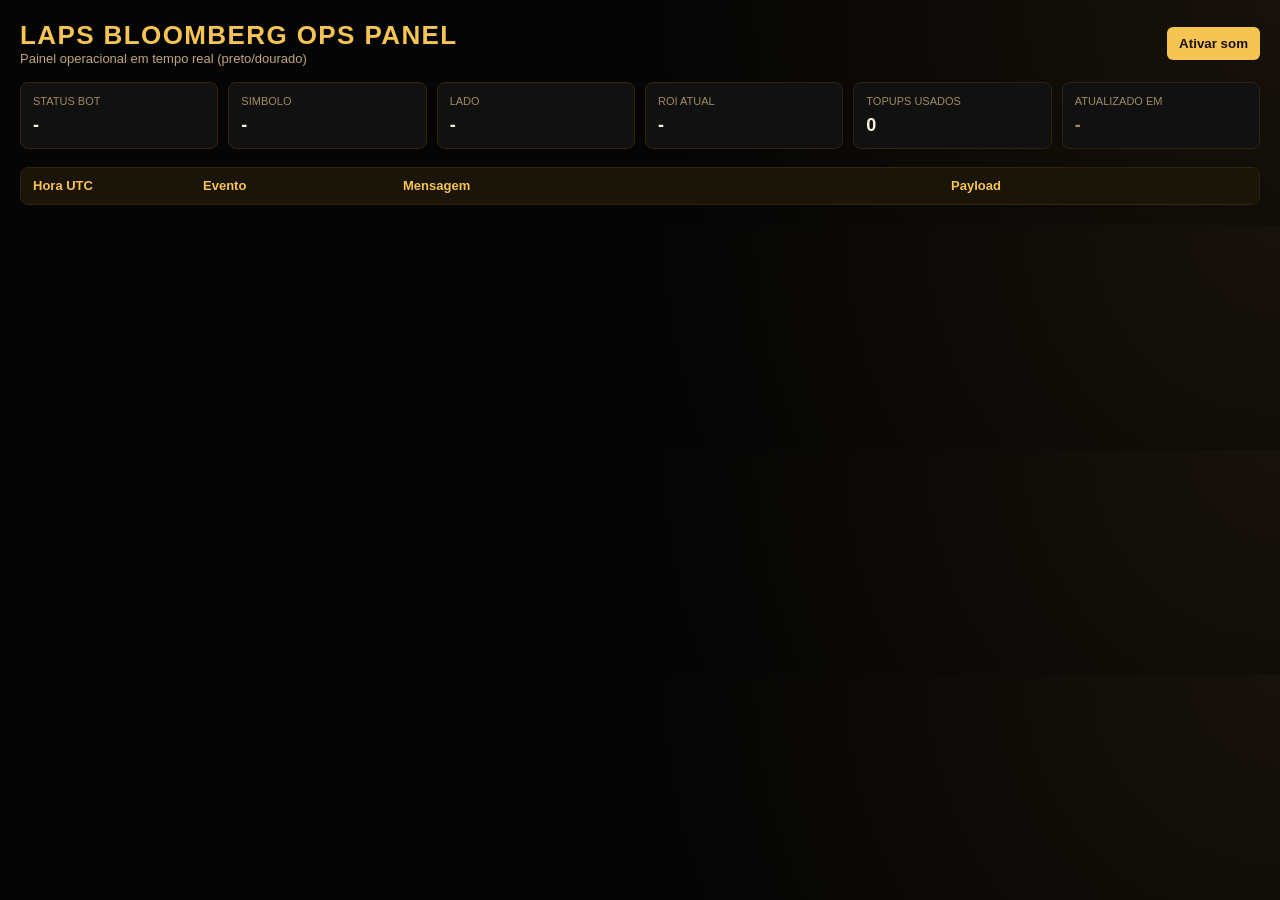
==== src/laps_panel/static/index.html @ b21f9f65 "feat: add bloomberg-style web panel with live bot telemetry Co-authored-by: trader1505 <trader1505@u" ====
<!doctype html>
<html lang="pt-BR">
  <head>
    <meta charset="utf-8" />
    <meta name="viewport" content="width=device-width, initial-scale=1" />
    <title>LAPS Bloomberg Panel</title>
    <style>
      :root {
        --bg: #050505;
        --bg-soft: #111111;
        --gold: #f5c453;
        --gold-soft: #8a6a21;
        --text: #f6f0dd;
        --danger: #ff5f5f;
        --ok: #5cff96;
        --warn: #ffd86f;
      }
      * {
        box-sizing: border-box;
      }
      body {
        margin: 0;
        background: radial-gradient(circle at top right, #17120a 0%, var(--bg) 48%);
        color: var(--text);
        font-family: Arial, Helvetica, sans-serif;
      }
      .layout {
        max-width: 1400px;
        margin: 0 auto;
        padding: 20px;
      }
      .header {
        display: flex;
        justify-content: space-between;
        align-items: center;
        margin-bottom: 16px;
      }
      .title {
        font-size: 26px;
        letter-spacing: 1.4px;
        color: var(--gold);
        font-weight: 700;
      }
      .subtitle {
        color: #bfa67b;
        font-size: 13px;
      }
      .btn {
        background: var(--gold);
        color: #171104;
        border: none;
        border-radius: 6px;
        padding: 9px 12px;
        font-weight: 700;
        cursor: pointer;
      }
      .grid {
        display: grid;
        grid-template-columns: repeat(6, minmax(0, 1fr));
        gap: 10px;
        margin-bottom: 18px;
      }
      .card {
        background: var(--bg-soft);
        border: 1px solid #31240f;
        border-radius: 8px;
        padding: 12px;
      }
      .card .label {
        color: #a08b60;
        font-size: 11px;
        text-transform: uppercase;
        margin-bottom: 8px;
      }
      .card .value {
        font-size: 18px;
        font-weight: 700;
      }
      .value.ok {
        color: var(--ok);
      }
      .value.warn {
        color: var(--warn);
      }
      .value.danger {
        color: var(--danger);
      }
      .feed {
        background: var(--bg-soft);
        border: 1px solid #31240f;
        border-radius: 8px;
        overflow: hidden;
      }
      table {
        width: 100%;
        border-collapse: collapse;
      }
      th,
      td {
        padding: 10px 12px;
        font-size: 13px;
        border-bottom: 1px solid #1f1608;
        text-align: left;
        vertical-align: top;
      }
      th {
        background: #1a1409;
        color: var(--gold);
      }
      tr.error td {
        color: #ffb3b3;
      }
      tr.warning td {
        color: #ffe7a5;
      }
      .chip {
        border-radius: 999px;
        padding: 2px 8px;
        border: 1px solid #5a4518;
        background: #2b210e;
        display: inline-block;
        white-space: nowrap;
      }
      .small {
        font-size: 12px;
        color: #a08b60;
      }
      @media (max-width: 980px) {
        .grid {
          grid-template-columns: repeat(2, minmax(0, 1fr));
        }
      }
    </style>
  </head>
  <body>
    <div class="layout">
      <div class="header">
        <div>
          <div class="title">LAPS BLOOMBERG OPS PANEL</div>
          <div class="subtitle">Painel operacional em tempo real (preto/dourado)</div>
        </div>
        <button id="soundBtn" class="btn">Ativar som</button>
      </div>

      <div class="grid">
        <div class="card">
          <div class="label">Status Bot</div>
          <div id="status" class="value">-</div>
        </div>
        <div class="card">
          <div class="label">Simbolo</div>
          <div id="symbol" class="value">-</div>
        </div>
        <div class="card">
          <div class="label">Lado</div>
          <div id="side" class="value">-</div>
        </div>
        <div class="card">
          <div class="label">ROI Atual</div>
          <div id="roi" class="value">-</div>
        </div>
        <div class="card">
          <div class="label">Topups usados</div>
          <div id="topups" class="value">0</div>
        </div>
        <div class="card">
          <div class="label">Atualizado em</div>
          <div id="updatedAt" class="value small">-</div>
        </div>
      </div>

      <div class="feed">
        <table>
          <thead>
            <tr>
              <th style="width: 170px">Hora UTC</th>
              <th style="width: 200px">Evento</th>
              <th>Mensagem</th>
              <th style="width: 320px">Payload</th>
            </tr>
          </thead>
          <tbody id="eventsBody"></tbody>
        </table>
      </div>
    </div>

    <script>
      const seen = new Set();
      let audioEnabled = false;
      let audioCtx = null;

      const soundBtn = document.getElementById("soundBtn");
      soundBtn.addEventListener("click", async () => {
        if (!audioCtx) {
          audioCtx = new (window.AudioContext || window.webkitAudioContext)();
        }
        if (audioCtx.state === "suspended") {
          await audioCtx.resume();
        }
        audioEnabled = true;
        soundBtn.textContent = "Som ativo";
      });

      function playTone(freq, start, duration, type = "sine", gain = 0.06) {
        if (!audioEnabled || !audioCtx) return;
        const osc = audioCtx.createOscillator();
        const amp = audioCtx.createGain();
        osc.type = type;
        osc.frequency.setValueAtTime(freq, start);
        amp.gain.setValueAtTime(0.0001, start);
        amp.gain.exponentialRampToValueAtTime(gain, start + 0.02);
        amp.gain.exponentialRampToValueAtTime(0.0001, start + duration);
        osc.connect(amp);
        amp.connect(audioCtx.destination);
        osc.start(start);
        osc.stop(start + duration + 0.02);
      }

      function playTpSound() {
        const t = audioCtx.currentTime + 0.02;
        playTone(660, t, 0.18, "triangle", 0.08);
        playTone(880, t + 0.12, 0.2, "triangle", 0.09);
        playTone(1046, t + 0.24, 0.24, "triangle", 0.1);
      }

      function playRecovered3xSound() {
        const t = audioCtx.currentTime + 0.02;
        playTone(330, t, 0.14, "sawtooth", 0.07);
        playTone(440, t + 0.1, 0.14, "sawtooth", 0.07);
        playTone(660, t + 0.2, 0.18, "sawtooth", 0.08);
        playTone(990, t + 0.3, 0.25, "sawtooth", 0.08);
      }

      function playCashSound() {
        const t = audioCtx.currentTime + 0.02;
        for (let i = 0; i < 7; i++) {
          const freq = 1400 + i * 170;
          playTone(freq, t + i * 0.03, 0.08, "square", 0.05);
        }
      }

      function maybePlayEventSound(type) {
        if (!audioEnabled || !audioCtx) return;
        if (type === "tp_hit") playTpSound();
        if (type === "reinforcement_recovered_close") playRecovered3xSound();
        if (type === "cash_rebalance") playCashSound();
      }

      function valueClassForRoi(roi) {
        if (roi >= 50) return "ok";
        if (roi >= 0) return "warn";
        return "danger";
      }

      function eventRowClass(severity) {
        if (severity === "error") return "error";
        if (severity === "warning") return "warning";
        return "";
      }

      function setText(id, value) {
        document.getElementById(id).textContent = value ?? "-";
      }

      function renderState(state) {
        setText("status", state.status || "-");
        setText("symbol", state.symbol || "-");
        setText("side", state.side || "-");
        const roiEl = document.getElementById("roi");
        const roi = Number(state.roi_pct || 0);
        roiEl.textContent = `${roi.toFixed(4)}%`;
        roiEl.className = `value ${valueClassForRoi(roi)}`;
        setText("topups", state.topups_used ?? 0);
        setText("updatedAt", state.updated_at || "-");
      }

      function renderEvents(events) {
        const tbody = document.getElementById("eventsBody");
        tbody.innerHTML = "";
        const ordered = [...events].reverse();
        for (const ev of ordered) {
          const tr = document.createElement("tr");
          tr.className = eventRowClass(ev.severity);
          const payload = ev.payload ? JSON.stringify(ev.payload) : "{}";
          tr.innerHTML = `
            <td>${ev.ts || "-"}</td>
            <td><span class="chip">${ev.type || "-"}</span></td>
            <td>${ev.message || "-"}</td>
            <td class="small">${payload}</td>
          `;
          tbody.appendChild(tr);
        }
      }

      async function refresh() {
        try {
          const [stateRes, eventsRes] = await Promise.all([
            fetch("/api/state"),
            fetch("/api/events?limit=250"),
          ]);
          const state = await stateRes.json();
          const eventsPayload = await eventsRes.json();
          const events = eventsPayload.events || [];
          renderState(state);
          renderEvents(events);

          for (const ev of events) {
            const key = `${ev.ts}|${ev.type}|${ev.message}`;
            if (!seen.has(key)) {
              seen.add(key);
              maybePlayEventSound(ev.type);
            }
          }
          if (seen.size > 4000) {
            const trimmed = Array.from(seen).slice(-2500);
            seen.clear();
            for (const key of trimmed) seen.add(key);
          }
        } catch (err) {
          console.error("Falha ao atualizar painel:", err);
        }
      }

      refresh();
      setInterval(refresh, 2000);
    </script>
  </body>
</html>
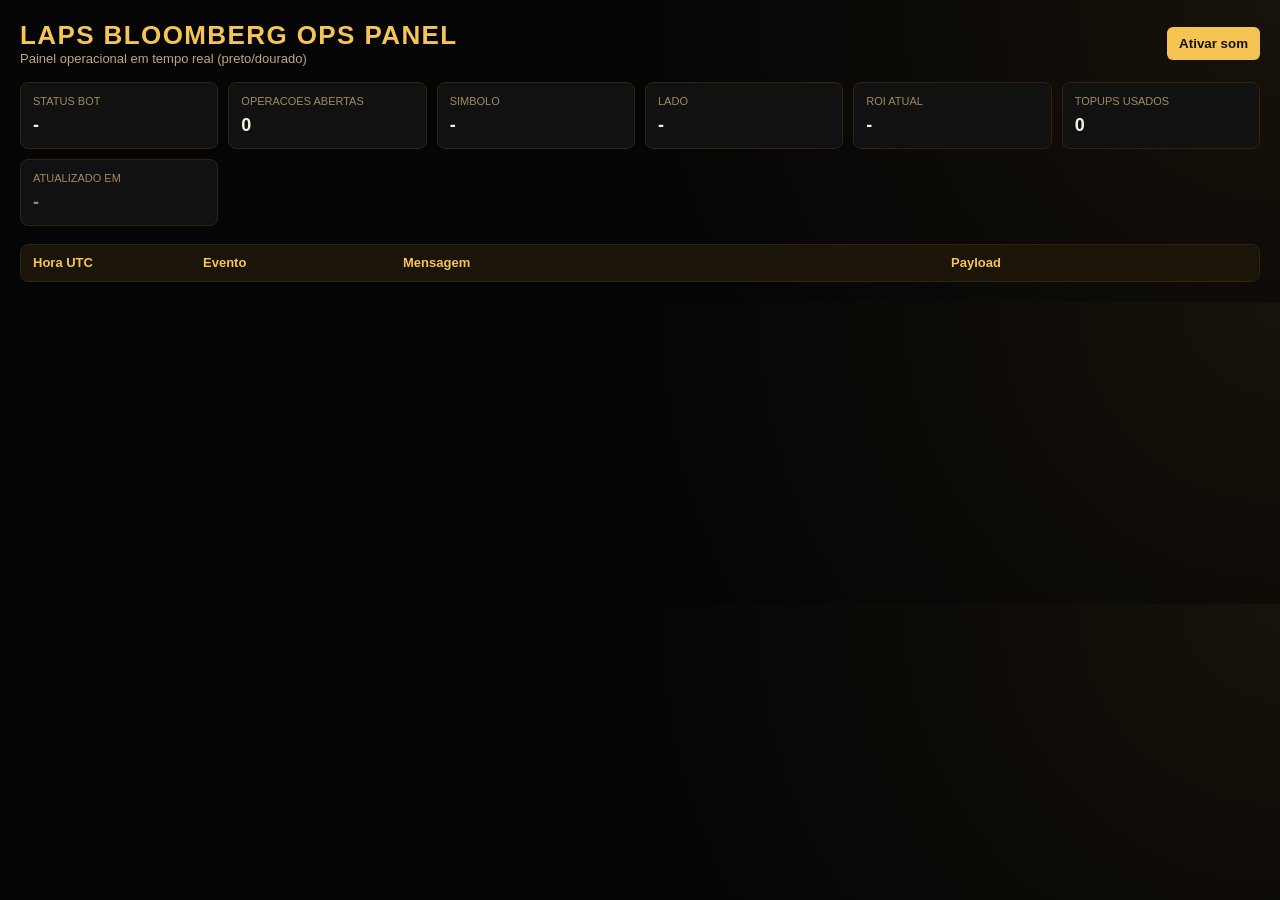
==== commit 40bd7035: "feat: enable managing multiple simultaneous positions Co-authored-by: trader1505 <trader1505@users.n" ====
--- a/src/laps_panel/static/index.html
+++ b/src/laps_panel/static/index.html
@@ -148,6 +148,10 @@
           <div id="status" class="value">-</div>
         </div>
         <div class="card">
+          <div class="label">Operacoes abertas</div>
+          <div id="openPositions" class="value">0</div>
+        </div>
+        <div class="card">
           <div class="label">Simbolo</div>
           <div id="symbol" class="value">-</div>
         </div>
@@ -264,6 +268,7 @@
 
       function renderState(state) {
         setText("status", state.status || "-");
+        setText("openPositions", state.open_positions_count ?? 0);
         setText("symbol", state.symbol || "-");
         setText("side", state.side || "-");
         const roiEl = document.getElementById("roi");
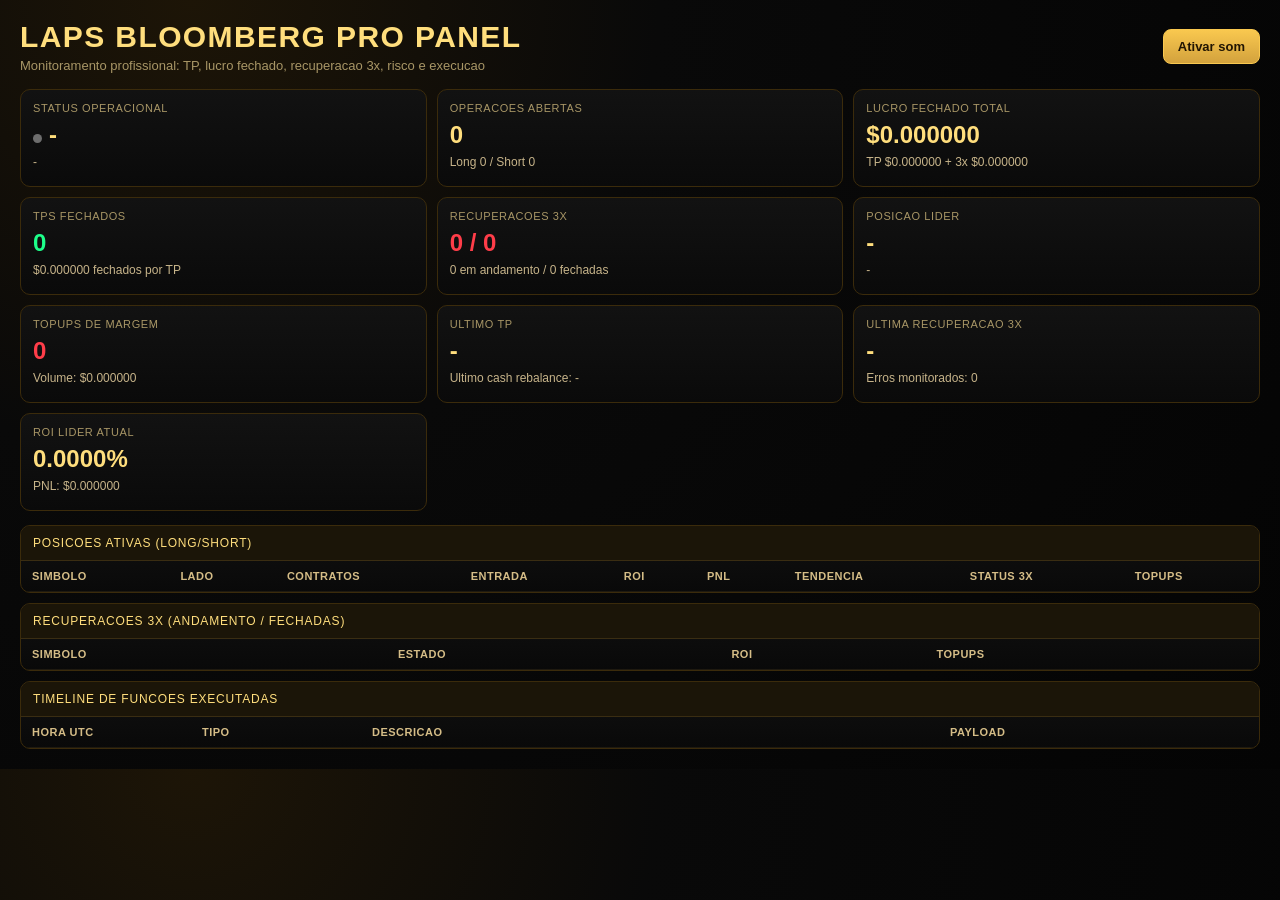
==== commit e84c5fb4: "feat: deliver modern pro dashboard with detailed pnl analytics Co-authored-by: trader1505 <trader150" ====
--- a/src/laps_panel/static/index.html
+++ b/src/laps_panel/static/index.html
@@ -3,130 +3,251 @@
   <head>
     <meta charset="utf-8" />
     <meta name="viewport" content="width=device-width, initial-scale=1" />
-    <title>LAPS Bloomberg Panel</title>
+    <title>LAPS Bloomberg Pro Panel</title>
     <style>
       :root {
-        --bg: #050505;
+        --bg: #060606;
         --bg-soft: #111111;
-        --gold: #f5c453;
-        --gold-soft: #8a6a21;
-        --text: #f6f0dd;
-        --danger: #ff5f5f;
-        --ok: #5cff96;
-        --warn: #ffd86f;
-      }
+        --bg-mid: #171717;
+        --gold: #f9c84f;
+        --gold-strong: #ffde7d;
+        --text: #f8f1dd;
+        --muted: #a89666;
+        --long: #1dff8a;
+        --short: #ff3d49;
+        --warning: #ffd56f;
+        --card-border: #3b2b0b;
+      }
+
       * {
         box-sizing: border-box;
       }
+
       body {
         margin: 0;
-        background: radial-gradient(circle at top right, #17120a 0%, var(--bg) 48%);
         color: var(--text);
-        font-family: Arial, Helvetica, sans-serif;
-      }
+        font-family: Inter, "Segoe UI", Arial, sans-serif;
+        background: radial-gradient(circle at 15% 0%, #1d1507 0%, #090909 35%, #040404 100%);
+      }
+
       .layout {
-        max-width: 1400px;
+        max-width: 1680px;
         margin: 0 auto;
         padding: 20px;
       }
-      .header {
+
+      .top {
         display: flex;
         justify-content: space-between;
         align-items: center;
         margin-bottom: 16px;
-      }
+        gap: 16px;
+      }
+
       .title {
-        font-size: 26px;
+        font-size: 30px;
         letter-spacing: 1.4px;
-        color: var(--gold);
-        font-weight: 700;
-      }
+        color: var(--gold-strong);
+        font-weight: 800;
+      }
+
       .subtitle {
-        color: #bfa67b;
+        margin-top: 4px;
+        color: var(--muted);
         font-size: 13px;
       }
+
+      .actions {
+        display: flex;
+        gap: 8px;
+      }
+
       .btn {
-        background: var(--gold);
-        color: #171104;
-        border: none;
-        border-radius: 6px;
-        padding: 9px 12px;
+        border: 1px solid var(--gold);
+        background: linear-gradient(180deg, #f9c84f 0%, #d3a23d 100%);
+        color: #211503;
+        border-radius: 8px;
+        padding: 9px 14px;
+        font-size: 13px;
         font-weight: 700;
         cursor: pointer;
       }
-      .grid {
+
+      .status-dot {
+        width: 9px;
+        height: 9px;
+        border-radius: 999px;
+        background: #6d6d6d;
+        display: inline-block;
+        margin-right: 7px;
+      }
+
+      .status-dot.ok {
+        background: var(--long);
+        box-shadow: 0 0 10px var(--long);
+      }
+
+      .grid-main {
         display: grid;
-        grid-template-columns: repeat(6, minmax(0, 1fr));
+        grid-template-columns: repeat(5, minmax(0, 1fr));
         gap: 10px;
-        margin-bottom: 18px;
-      }
+        margin-bottom: 14px;
+      }
+
       .card {
-        background: var(--bg-soft);
-        border: 1px solid #31240f;
-        border-radius: 8px;
+        background: linear-gradient(180deg, #121212 0%, #0a0a0a 100%);
+        border: 1px solid var(--card-border);
+        border-radius: 10px;
         padding: 12px;
-      }
+        min-height: 98px;
+      }
+
       .card .label {
-        color: #a08b60;
+        color: var(--muted);
+        text-transform: uppercase;
+        letter-spacing: 0.6px;
         font-size: 11px;
+        margin-bottom: 7px;
+      }
+
+      .card .value {
+        font-size: 24px;
+        font-weight: 760;
+      }
+
+      .card .detail {
+        margin-top: 6px;
+        color: #c7b48a;
+        font-size: 12px;
+      }
+
+      .value.long {
+        color: var(--long);
+      }
+
+      .value.short {
+        color: var(--short);
+      }
+
+      .value.gold {
+        color: var(--gold-strong);
+      }
+
+      .row {
+        display: grid;
+        grid-template-columns: 2fr 1fr;
+        gap: 10px;
+        margin-bottom: 10px;
+      }
+
+      .panel {
+        background: linear-gradient(180deg, #111111 0%, #090909 100%);
+        border: 1px solid var(--card-border);
+        border-radius: 10px;
+        overflow: hidden;
+      }
+
+      .panel-header {
+        background: #1b1508;
+        color: var(--gold-strong);
+        padding: 10px 12px;
+        font-size: 12px;
         text-transform: uppercase;
-        margin-bottom: 8px;
-      }
-      .card .value {
-        font-size: 18px;
-        font-weight: 700;
-      }
-      .value.ok {
-        color: var(--ok);
-      }
-      .value.warn {
-        color: var(--warn);
-      }
-      .value.danger {
-        color: var(--danger);
-      }
-      .feed {
-        background: var(--bg-soft);
-        border: 1px solid #31240f;
-        border-radius: 8px;
-        overflow: hidden;
-      }
+        letter-spacing: 0.8px;
+        border-bottom: 1px solid #3a2d12;
+      }
+
       table {
         width: 100%;
         border-collapse: collapse;
       }
+
       th,
       td {
-        padding: 10px 12px;
-        font-size: 13px;
-        border-bottom: 1px solid #1f1608;
         text-align: left;
-        vertical-align: top;
-      }
+        padding: 9px 11px;
+        border-bottom: 1px solid #1f1a10;
+        font-size: 12px;
+      }
+
       th {
-        background: #1a1409;
-        color: var(--gold);
-      }
-      tr.error td {
-        color: #ffb3b3;
-      }
-      tr.warning td {
-        color: #ffe7a5;
-      }
-      .chip {
+        color: #d5bd87;
+        font-size: 11px;
+        text-transform: uppercase;
+        letter-spacing: 0.5px;
+      }
+
+      .badge {
+        display: inline-block;
+        padding: 2px 8px;
         border-radius: 999px;
-        padding: 2px 8px;
-        border: 1px solid #5a4518;
-        background: #2b210e;
-        display: inline-block;
-        white-space: nowrap;
-      }
-      .small {
+        font-size: 11px;
+        font-weight: 700;
+      }
+
+      .badge.long {
+        background: rgba(29, 255, 138, 0.16);
+        border: 1px solid rgba(29, 255, 138, 0.46);
+        color: var(--long);
+      }
+
+      .badge.short {
+        background: rgba(255, 61, 73, 0.16);
+        border: 1px solid rgba(255, 61, 73, 0.46);
+        color: var(--short);
+      }
+
+      .badge.warn {
+        background: rgba(255, 213, 111, 0.15);
+        border: 1px solid rgba(255, 213, 111, 0.4);
+        color: var(--warning);
+      }
+
+      .badge.neutral {
+        background: rgba(157, 157, 157, 0.16);
+        border: 1px solid rgba(157, 157, 157, 0.35);
+        color: #ddd;
+      }
+
+      .roi-pos {
+        color: var(--long);
+        font-weight: 700;
+      }
+
+      .roi-neg {
+        color: var(--short);
+        font-weight: 700;
+      }
+
+      .timeline-row.error td {
+        color: #ffb9bf;
+      }
+
+      .timeline-row.warning td {
+        color: #ffe2a0;
+      }
+
+      .muted {
+        color: var(--muted);
+      }
+
+      .empty {
+        padding: 16px 12px;
+        color: #b9a880;
         font-size: 12px;
-        color: #a08b60;
-      }
-      @media (max-width: 980px) {
-        .grid {
+      }
+
+      @media (max-width: 1300px) {
+        .grid-main {
+          grid-template-columns: repeat(3, minmax(0, 1fr));
+        }
+        .row {
+          grid-template-columns: 1fr;
+        }
+      }
+
+      @media (max-width: 760px) {
+        .grid-main {
           grid-template-columns: repeat(2, minmax(0, 1fr));
         }
       }
@@ -134,52 +255,113 @@
   </head>
   <body>
     <div class="layout">
-      <div class="header">
+      <div class="top">
         <div>
-          <div class="title">LAPS BLOOMBERG OPS PANEL</div>
-          <div class="subtitle">Painel operacional em tempo real (preto/dourado)</div>
-        </div>
-        <button id="soundBtn" class="btn">Ativar som</button>
+          <div class="title">LAPS BLOOMBERG PRO PANEL</div>
+          <div class="subtitle">Monitoramento profissional: TP, lucro fechado, recuperacao 3x, risco e execucao</div>
+        </div>
+        <div class="actions">
+          <button id="soundBtn" class="btn">Ativar som</button>
+        </div>
       </div>
 
-      <div class="grid">
-        <div class="card">
-          <div class="label">Status Bot</div>
-          <div id="status" class="value">-</div>
-        </div>
-        <div class="card">
-          <div class="label">Operacoes abertas</div>
-          <div id="openPositions" class="value">0</div>
-        </div>
-        <div class="card">
-          <div class="label">Simbolo</div>
-          <div id="symbol" class="value">-</div>
-        </div>
-        <div class="card">
-          <div class="label">Lado</div>
-          <div id="side" class="value">-</div>
-        </div>
-        <div class="card">
-          <div class="label">ROI Atual</div>
-          <div id="roi" class="value">-</div>
-        </div>
-        <div class="card">
-          <div class="label">Topups usados</div>
-          <div id="topups" class="value">0</div>
-        </div>
-        <div class="card">
-          <div class="label">Atualizado em</div>
-          <div id="updatedAt" class="value small">-</div>
+      <div class="grid-main">
+        <div class="card">
+          <div class="label">Status Operacional</div>
+          <div class="value gold"><span id="statusDot" class="status-dot"></span><span id="statusText">-</span></div>
+          <div id="updatedAt" class="detail">-</div>
+        </div>
+        <div class="card">
+          <div class="label">Operacoes Abertas</div>
+          <div id="openPositions" class="value gold">0</div>
+          <div id="longShortSplit" class="detail">Long 0 / Short 0</div>
+        </div>
+        <div class="card">
+          <div class="label">Lucro Fechado Total</div>
+          <div id="closedProfitTotal" class="value gold">$0.000000</div>
+          <div id="tpAndRecoveryProfit" class="detail">TP $0.000000 + 3x $0.000000</div>
+        </div>
+        <div class="card">
+          <div class="label">TPs Fechados</div>
+          <div id="tpCount" class="value long">0</div>
+          <div id="tpProfit" class="detail">$0.000000 fechados por TP</div>
+        </div>
+        <div class="card">
+          <div class="label">Recuperacoes 3x</div>
+          <div id="recoveryState" class="value short">0 / 0</div>
+          <div id="recoveryProfit" class="detail">0 em andamento / 0 fechadas</div>
+        </div>
+        <div class="card">
+          <div class="label">Posicao Lider</div>
+          <div id="leaderSymbol" class="value gold">-</div>
+          <div id="leaderMeta" class="detail">-</div>
+        </div>
+        <div class="card">
+          <div class="label">Topups de Margem</div>
+          <div id="topupCount" class="value short">0</div>
+          <div id="topupVolume" class="detail">Volume: $0.000000</div>
+        </div>
+        <div class="card">
+          <div class="label">Ultimo TP</div>
+          <div id="lastTpAt" class="value gold muted">-</div>
+          <div id="lastRebalanceAt" class="detail">Ultimo cash rebalance: -</div>
+        </div>
+        <div class="card">
+          <div class="label">Ultima Recuperacao 3x</div>
+          <div id="lastRecoveryAt" class="value gold muted">-</div>
+          <div id="errorCount" class="detail">Erros monitorados: 0</div>
+        </div>
+        <div class="card">
+          <div class="label">ROI Lider Atual</div>
+          <div id="leaderRoi" class="value gold">0.0000%</div>
+          <div id="leaderPnl" class="detail">PNL: $0.000000</div>
         </div>
       </div>
 
-      <div class="feed">
+      <div class="row">
+        <div class="panel">
+          <div class="panel-header">Posicoes Ativas (Long/Short)</div>
+          <table>
+            <thead>
+              <tr>
+                <th>Simbolo</th>
+                <th>Lado</th>
+                <th>Contratos</th>
+                <th>Entrada</th>
+                <th>ROI</th>
+                <th>PNL</th>
+                <th>Tendencia</th>
+                <th>Status 3x</th>
+                <th>Topups</th>
+              </tr>
+            </thead>
+            <tbody id="positionsBody"></tbody>
+          </table>
+        </div>
+        <div class="panel">
+          <div class="panel-header">Recuperacoes 3x (Andamento / Fechadas)</div>
+          <table>
+            <thead>
+              <tr>
+                <th>Simbolo</th>
+                <th>Estado</th>
+                <th>ROI</th>
+                <th>Topups</th>
+              </tr>
+            </thead>
+            <tbody id="recoveryBody"></tbody>
+          </table>
+        </div>
+      </div>
+
+      <div class="panel">
+        <div class="panel-header">Timeline de Funcoes Executadas</div>
         <table>
           <thead>
             <tr>
               <th style="width: 170px">Hora UTC</th>
-              <th style="width: 200px">Evento</th>
-              <th>Mensagem</th>
+              <th style="width: 170px">Tipo</th>
+              <th>Descricao</th>
               <th style="width: 320px">Payload</th>
             </tr>
           </thead>
@@ -193,14 +375,59 @@
       let audioEnabled = false;
       let audioCtx = null;
 
+      function fmtMoney(value) {
+        const n = Number(value || 0);
+        return `$${n.toFixed(6)}`;
+      }
+
+      function fmtPct(value) {
+        const n = Number(value || 0);
+        return `${n.toFixed(4)}%`;
+      }
+
+      function setText(id, value) {
+        const el = document.getElementById(id);
+        if (el) el.textContent = value ?? "-";
+      }
+
+      function sideBadge(side) {
+        const s = String(side || "").toLowerCase();
+        if (s === "long") return '<span class="badge long">LONG</span>';
+        if (s === "short") return '<span class="badge short">SHORT</span>';
+        return '<span class="badge neutral">N/A</span>';
+      }
+
+      function trendBadge(trend) {
+        const t = String(trend || "").toLowerCase();
+        if (t === "long") return '<span class="badge long">LONG</span>';
+        if (t === "short") return '<span class="badge short">SHORT</span>';
+        return '<span class="badge neutral">FLAT</span>';
+      }
+
+      function reinforcementStatus(position) {
+        if (position.reinforcement_done) {
+          return '<span class="badge warn">3X EXECUTADO</span>';
+        }
+        if (position.reinforcement_alert) {
+          return '<span class="badge warn">ALERTA 3X</span>';
+        }
+        return '<span class="badge neutral">NORMAL</span>';
+      }
+
+      function roiClass(roi) {
+        return Number(roi) >= 0 ? "roi-pos" : "roi-neg";
+      }
+
+      function eventRowClass(severity) {
+        if (severity === "error") return "timeline-row error";
+        if (severity === "warning") return "timeline-row warning";
+        return "timeline-row";
+      }
+
       const soundBtn = document.getElementById("soundBtn");
       soundBtn.addEventListener("click", async () => {
-        if (!audioCtx) {
-          audioCtx = new (window.AudioContext || window.webkitAudioContext)();
-        }
-        if (audioCtx.state === "suspended") {
-          await audioCtx.resume();
-        }
+        if (!audioCtx) audioCtx = new (window.AudioContext || window.webkitAudioContext)();
+        if (audioCtx.state === "suspended") await audioCtx.resume();
         audioEnabled = true;
         soundBtn.textContent = "Som ativo";
       });
@@ -217,29 +444,28 @@
         osc.connect(amp);
         amp.connect(audioCtx.destination);
         osc.start(start);
-        osc.stop(start + duration + 0.02);
+        osc.stop(start + duration + 0.03);
       }
 
       function playTpSound() {
-        const t = audioCtx.currentTime + 0.02;
-        playTone(660, t, 0.18, "triangle", 0.08);
-        playTone(880, t + 0.12, 0.2, "triangle", 0.09);
-        playTone(1046, t + 0.24, 0.24, "triangle", 0.1);
+        const t = audioCtx.currentTime + 0.01;
+        playTone(740, t, 0.16, "triangle", 0.08);
+        playTone(990, t + 0.12, 0.18, "triangle", 0.09);
+        playTone(1240, t + 0.22, 0.22, "triangle", 0.1);
       }
 
       function playRecovered3xSound() {
         const t = audioCtx.currentTime + 0.02;
-        playTone(330, t, 0.14, "sawtooth", 0.07);
-        playTone(440, t + 0.1, 0.14, "sawtooth", 0.07);
-        playTone(660, t + 0.2, 0.18, "sawtooth", 0.08);
-        playTone(990, t + 0.3, 0.25, "sawtooth", 0.08);
+        playTone(300, t, 0.12, "sawtooth", 0.07);
+        playTone(420, t + 0.08, 0.12, "sawtooth", 0.07);
+        playTone(620, t + 0.16, 0.16, "sawtooth", 0.08);
+        playTone(930, t + 0.26, 0.22, "sawtooth", 0.09);
       }
 
       function playCashSound() {
         const t = audioCtx.currentTime + 0.02;
-        for (let i = 0; i < 7; i++) {
-          const freq = 1400 + i * 170;
-          playTone(freq, t + i * 0.03, 0.08, "square", 0.05);
+        for (let i = 0; i < 9; i++) {
+          playTone(1300 + i * 180, t + i * 0.024, 0.07, "square", 0.06);
         }
       }
 
@@ -250,63 +476,132 @@
         if (type === "cash_rebalance") playCashSound();
       }
 
-      function valueClassForRoi(roi) {
-        if (roi >= 50) return "ok";
-        if (roi >= 0) return "warn";
-        return "danger";
-      }
-
-      function eventRowClass(severity) {
-        if (severity === "error") return "error";
-        if (severity === "warning") return "warning";
-        return "";
-      }
-
-      function setText(id, value) {
-        document.getElementById(id).textContent = value ?? "-";
-      }
-
-      function renderState(state) {
-        setText("status", state.status || "-");
-        setText("openPositions", state.open_positions_count ?? 0);
-        setText("symbol", state.symbol || "-");
-        setText("side", state.side || "-");
-        const roiEl = document.getElementById("roi");
-        const roi = Number(state.roi_pct || 0);
-        roiEl.textContent = `${roi.toFixed(4)}%`;
-        roiEl.className = `value ${valueClassForRoi(roi)}`;
-        setText("topups", state.topups_used ?? 0);
-        setText("updatedAt", state.updated_at || "-");
+      function renderHeaderAndKpis(state, summary) {
+        const statusText = state.status || "unknown";
+        setText("statusText", statusText);
+        const dot = document.getElementById("statusDot");
+        if (dot) {
+          dot.className = `status-dot ${statusText === "error" ? "" : "ok"}`;
+        }
+
+        setText("updatedAt", `Atualizado: ${state.updated_at || "-"}`);
+        setText("openPositions", String(state.open_positions_count ?? 0));
+        setText("longShortSplit", `Long ${summary.open_long || 0} / Short ${summary.open_short || 0}`);
+
+        setText("closedProfitTotal", fmtMoney(summary.closed_profit_total_usdt));
+        setText(
+          "tpAndRecoveryProfit",
+          `TP ${fmtMoney(summary.tp_realized_pnl_usdt)} + 3x ${fmtMoney(summary.recovery_closed_realized_pnl_usdt)}`,
+        );
+
+        setText("tpCount", String(summary.tp_hits || 0));
+        setText("tpProfit", `${fmtMoney(summary.tp_realized_pnl_usdt)} fechados por TP`);
+
+        setText("recoveryState", `${summary.recoveries_ongoing_count || 0} / ${summary.recovery_closed_count || 0}`);
+        setText(
+          "recoveryProfit",
+          `${summary.recoveries_ongoing_count || 0} em andamento / ${summary.recovery_closed_count || 0} fechadas`,
+        );
+
+        setText("topupCount", String(summary.topup_count || 0));
+        setText("topupVolume", `Volume: ${fmtMoney(summary.topup_total_usdt)}`);
+        setText("lastTpAt", summary.last_tp_at || "-");
+        setText("lastRebalanceAt", `Ultimo cash rebalance: ${summary.last_cash_rebalance_at || "-"}`);
+        setText("lastRecoveryAt", summary.last_recovery_close_at || "-");
+        setText("errorCount", `Erros monitorados: ${summary.error_count || 0}`);
+
+        setText("leaderSymbol", state.symbol || "-");
+        setText("leaderMeta", `${String(state.side || "-").toUpperCase()} | trend ${String(state.trend || "-").toUpperCase()}`);
+        setText("leaderRoi", fmtPct(state.roi_pct || 0));
+        setText("leaderPnl", `PNL: ${fmtMoney(state.unrealized_pnl || 0)}`);
+
+        const roiLeader = document.getElementById("leaderRoi");
+        if (roiLeader) {
+          roiLeader.className = `value ${Number(state.roi_pct || 0) >= 0 ? "long" : "short"}`;
+        }
+      }
+
+      function renderPositions(state) {
+        const tbody = document.getElementById("positionsBody");
+        tbody.innerHTML = "";
+        const positions = state.positions || [];
+        if (!positions.length) {
+          tbody.innerHTML = '<tr><td colspan="9" class="empty">Nenhuma posicao aberta no momento.</td></tr>';
+          return;
+        }
+        positions.forEach((p) => {
+          const tr = document.createElement("tr");
+          tr.innerHTML = `
+            <td>${p.symbol || "-"}</td>
+            <td>${sideBadge(p.side)}</td>
+            <td>${Number(p.contracts || 0).toFixed(6)}</td>
+            <td>${Number(p.entry_price || 0).toFixed(6)}</td>
+            <td class="${roiClass(p.roi_pct)}">${fmtPct(p.roi_pct)}</td>
+            <td class="${roiClass(p.unrealized_pnl)}">${fmtMoney(p.unrealized_pnl)}</td>
+            <td>${trendBadge(p.trend)}</td>
+            <td>${reinforcementStatus(p)}</td>
+            <td>${p.topups_used ?? 0}</td>
+          `;
+          tbody.appendChild(tr);
+        });
+      }
+
+      function renderRecoveryBoard(state) {
+        const tbody = document.getElementById("recoveryBody");
+        tbody.innerHTML = "";
+        const positions = state.positions || [];
+        const recoveryRows = positions.filter((p) => Boolean(p.reinforcement_alert) || Boolean(p.reinforcement_done));
+        if (!recoveryRows.length) {
+          tbody.innerHTML = '<tr><td colspan="4" class="empty">Nenhuma recuperacao 3x em andamento.</td></tr>';
+          return;
+        }
+        recoveryRows.forEach((p) => {
+          const label = p.reinforcement_done ? "3X EXECUTADO" : "ALERTA 3X";
+          const badgeClass = p.reinforcement_done ? "warn" : "short";
+          const tr = document.createElement("tr");
+          tr.innerHTML = `
+            <td>${p.symbol || "-"}</td>
+            <td><span class="badge ${badgeClass}">${label}</span></td>
+            <td class="${roiClass(p.roi_pct)}">${fmtPct(p.roi_pct)}</td>
+            <td>${p.topups_used ?? 0}</td>
+          `;
+          tbody.appendChild(tr);
+        });
       }
 
       function renderEvents(events) {
         const tbody = document.getElementById("eventsBody");
         tbody.innerHTML = "";
-        const ordered = [...events].reverse();
-        for (const ev of ordered) {
+        const rows = [...events].reverse().slice(0, 120);
+        rows.forEach((ev) => {
+          const payload = JSON.stringify(ev.payload || {});
           const tr = document.createElement("tr");
           tr.className = eventRowClass(ev.severity);
-          const payload = ev.payload ? JSON.stringify(ev.payload) : "{}";
           tr.innerHTML = `
             <td>${ev.ts || "-"}</td>
-            <td><span class="chip">${ev.type || "-"}</span></td>
+            <td>${ev.type || "-"}</td>
             <td>${ev.message || "-"}</td>
-            <td class="small">${payload}</td>
+            <td class="muted">${payload}</td>
           `;
           tbody.appendChild(tr);
-        }
+        });
       }
 
       async function refresh() {
         try {
-          const [stateRes, eventsRes] = await Promise.all([
+          const [stateRes, eventsRes, summaryRes] = await Promise.all([
             fetch("/api/state"),
-            fetch("/api/events?limit=250"),
+            fetch("/api/events?limit=500"),
+            fetch("/api/summary"),
           ]);
           const state = await stateRes.json();
           const eventsPayload = await eventsRes.json();
+          const summary = await summaryRes.json();
           const events = eventsPayload.events || [];
-          renderState(state);
+
+          renderHeaderAndKpis(state, summary);
+          renderPositions(state);
+          renderRecoveryBoard(state);
           renderEvents(events);
 
           for (const ev of events) {
@@ -316,18 +611,18 @@
               maybePlayEventSound(ev.type);
             }
           }
-          if (seen.size > 4000) {
-            const trimmed = Array.from(seen).slice(-2500);
+          if (seen.size > 9000) {
+            const trimmed = Array.from(seen).slice(-5000);
             seen.clear();
-            for (const key of trimmed) seen.add(key);
+            trimmed.forEach((key) => seen.add(key));
           }
-        } catch (err) {
-          console.error("Falha ao atualizar painel:", err);
+        } catch (error) {
+          console.error("Falha ao atualizar painel:", error);
         }
       }
 
       refresh();
-      setInterval(refresh, 2000);
+      setInterval(refresh, 2500);
     </script>
   </body>
 </html>
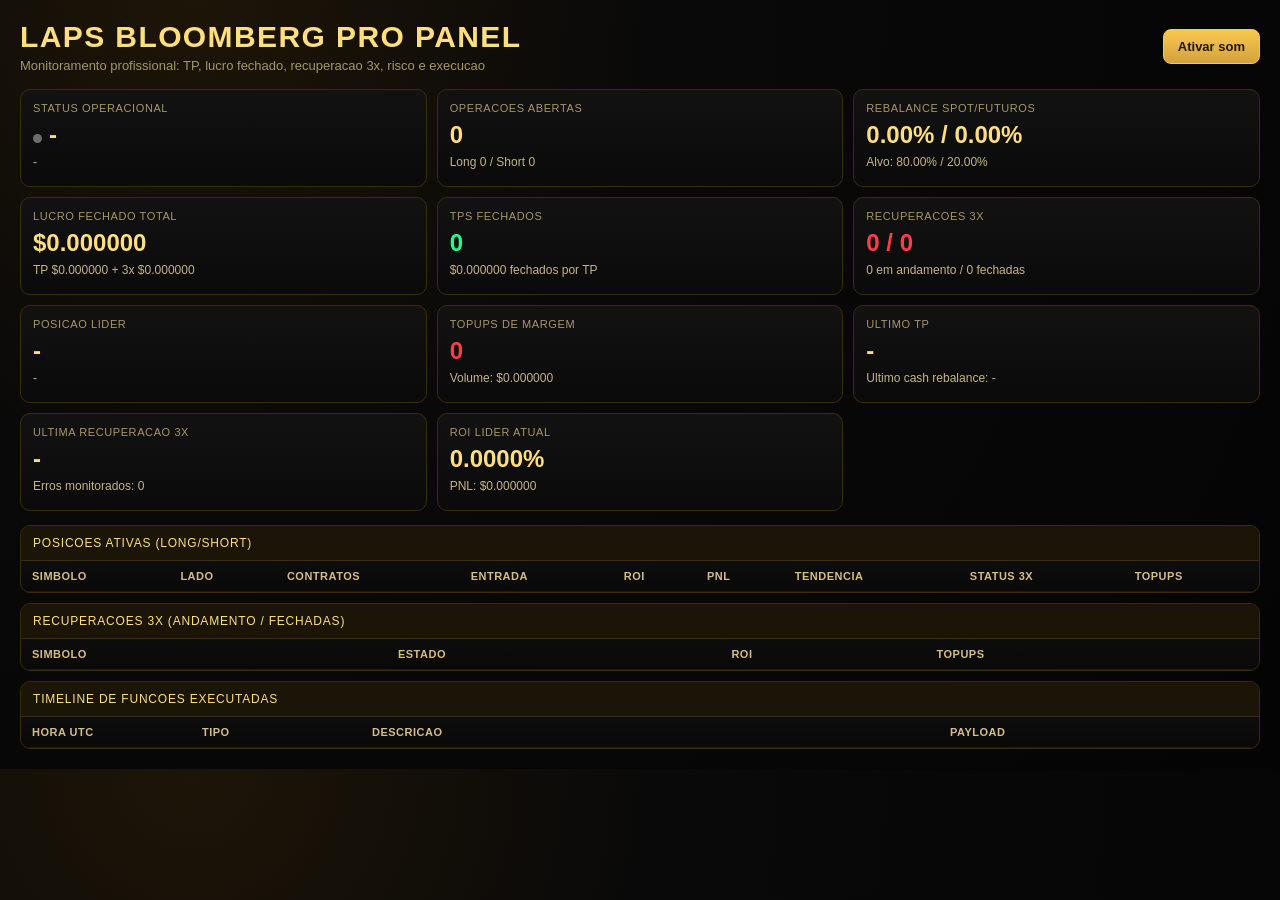
==== commit 69aaf2f3: "fix: gate topups by margin threshold and show 80-20 split Co-authored-by: trader1505 <trader1505@use" ====
--- a/src/laps_panel/static/index.html
+++ b/src/laps_panel/static/index.html
@@ -277,6 +277,11 @@
           <div id="longShortSplit" class="detail">Long 0 / Short 0</div>
         </div>
         <div class="card">
+          <div class="label">Rebalance Spot/Futuros</div>
+          <div id="rebalanceActual" class="value gold">0.00% / 0.00%</div>
+          <div id="rebalanceTarget" class="detail">Alvo: 80.00% / 20.00%</div>
+        </div>
+        <div class="card">
           <div class="label">Lucro Fechado Total</div>
           <div id="closedProfitTotal" class="value gold">$0.000000</div>
           <div id="tpAndRecoveryProfit" class="detail">TP $0.000000 + 3x $0.000000</div>
@@ -487,6 +492,12 @@
         setText("updatedAt", `Atualizado: ${state.updated_at || "-"}`);
         setText("openPositions", String(state.open_positions_count ?? 0));
         setText("longShortSplit", `Long ${summary.open_long || 0} / Short ${summary.open_short || 0}`);
+        const spotPct = Number(state.spot_pct_actual || 0);
+        const futuresPct = Number(state.futures_pct_actual || 0);
+        const spotTarget = Number(state.spot_target_pct || 80);
+        const futuresTarget = Number(state.futures_target_pct || 20);
+        setText("rebalanceActual", `${spotPct.toFixed(2)}% / ${futuresPct.toFixed(2)}%`);
+        setText("rebalanceTarget", `Alvo: ${spotTarget.toFixed(2)}% / ${futuresTarget.toFixed(2)}%`);
 
         setText("closedProfitTotal", fmtMoney(summary.closed_profit_total_usdt));
         setText(
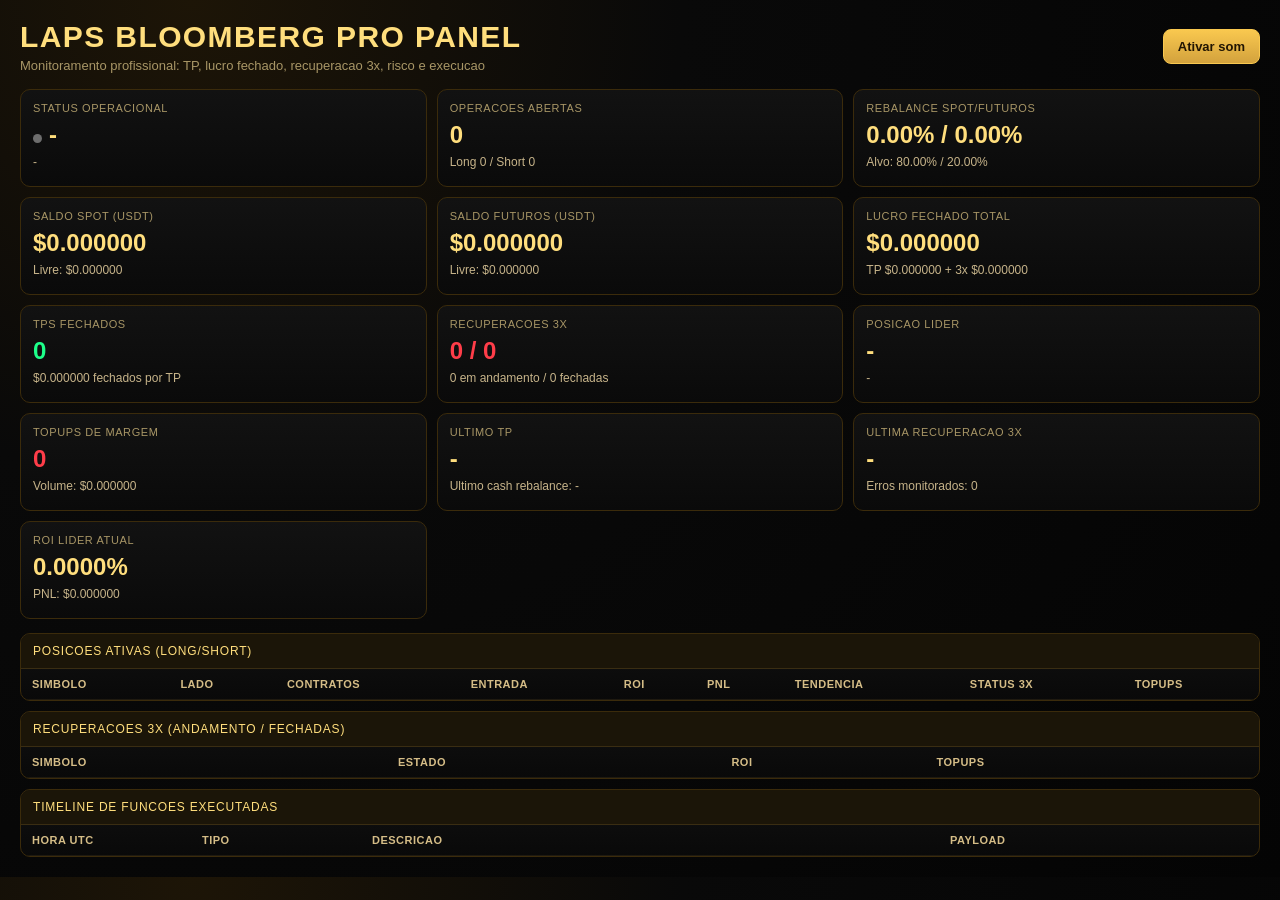
==== commit ab3d9aa4: "fix: enforce 80-20 guard and show spot/futures balances Co-authored-by: trader1505 <trader1505@users" ====
--- a/src/laps_panel/static/index.html
+++ b/src/laps_panel/static/index.html
@@ -282,6 +282,16 @@
           <div id="rebalanceTarget" class="detail">Alvo: 80.00% / 20.00%</div>
         </div>
         <div class="card">
+          <div class="label">Saldo Spot (USDT)</div>
+          <div id="spotBalance" class="value gold">$0.000000</div>
+          <div id="spotFree" class="detail">Livre: $0.000000</div>
+        </div>
+        <div class="card">
+          <div class="label">Saldo Futuros (USDT)</div>
+          <div id="futuresBalance" class="value gold">$0.000000</div>
+          <div id="futuresFree" class="detail">Livre: $0.000000</div>
+        </div>
+        <div class="card">
           <div class="label">Lucro Fechado Total</div>
           <div id="closedProfitTotal" class="value gold">$0.000000</div>
           <div id="tpAndRecoveryProfit" class="detail">TP $0.000000 + 3x $0.000000</div>
@@ -496,8 +506,16 @@
         const futuresPct = Number(state.futures_pct_actual || 0);
         const spotTarget = Number(state.spot_target_pct || 80);
         const futuresTarget = Number(state.futures_target_pct || 20);
+        const spotBalance = Number(state.spot_total_usdt || 0);
+        const futuresBalance = Number(state.futures_total_usdt || 0);
+        const spotFree = Number(state.spot_free_usdt || 0);
+        const futuresFree = Number(state.futures_free_usdt || 0);
         setText("rebalanceActual", `${spotPct.toFixed(2)}% / ${futuresPct.toFixed(2)}%`);
         setText("rebalanceTarget", `Alvo: ${spotTarget.toFixed(2)}% / ${futuresTarget.toFixed(2)}%`);
+        setText("spotBalance", fmtMoney(spotBalance));
+        setText("spotFree", `Livre: ${fmtMoney(spotFree)}`);
+        setText("futuresBalance", fmtMoney(futuresBalance));
+        setText("futuresFree", `Livre: ${fmtMoney(futuresFree)}`);
 
         setText("closedProfitTotal", fmtMoney(summary.closed_profit_total_usdt));
         setText(
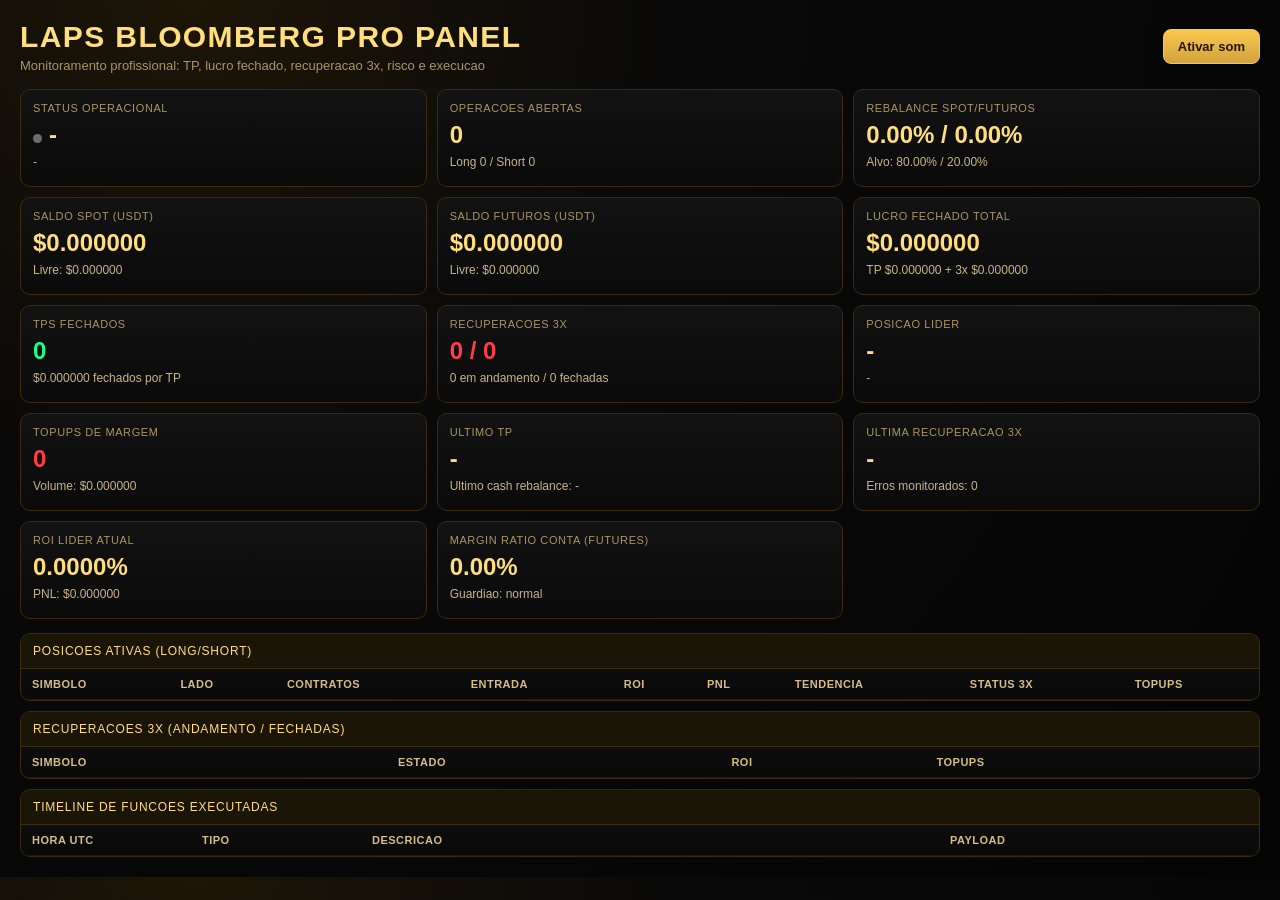
==== commit 69c1f2b6: "Enhance panel margin guard display and sound alerts Co-authored-by: trader1505 <trader1505@users.nor" ====
--- a/src/laps_panel/static/index.html
+++ b/src/laps_panel/static/index.html
@@ -331,6 +331,11 @@
           <div id="leaderRoi" class="value gold">0.0000%</div>
           <div id="leaderPnl" class="detail">PNL: $0.000000</div>
         </div>
+        <div class="card">
+          <div class="label">Margin Ratio Conta (Futures)</div>
+          <div id="accountMarginRatio" class="value gold">0.00%</div>
+          <div id="accountMarginGuard" class="detail">Guardiao: normal</div>
+        </div>
       </div>
 
       <div class="row">
@@ -484,11 +489,24 @@
         }
       }
 
+      function playTopupSound() {
+        const t = audioCtx.currentTime + 0.02;
+        playTone(260, t, 0.13, "sawtooth", 0.08);
+        playTone(330, t + 0.1, 0.15, "sawtooth", 0.08);
+      }
+
+      function playErrorSound() {
+        const t = audioCtx.currentTime + 0.02;
+        playTone(180, t, 0.22, "square", 0.08);
+      }
+
       function maybePlayEventSound(type) {
         if (!audioEnabled || !audioCtx) return;
         if (type === "tp_hit") playTpSound();
         if (type === "reinforcement_recovered_close") playRecovered3xSound();
         if (type === "cash_rebalance") playCashSound();
+        if (type === "margin_topped_up") playTopupSound();
+        if (type === "margin_topup_failed") playErrorSound();
       }
 
       function renderHeaderAndKpis(state, summary) {
@@ -544,6 +562,23 @@
         setText("leaderRoi", fmtPct(state.roi_pct || 0));
         setText("leaderPnl", `PNL: ${fmtMoney(state.unrealized_pnl || 0)}`);
 
+        const accountMarginRatio = Number(state.account_margin_ratio_pct || 0);
+        setText("accountMarginRatio", `${accountMarginRatio.toFixed(2)}%`);
+        const guardText = state.account_margin_topup_active
+          ? "Guardiao: topup ativo (aguardando <= 31%)"
+          : "Guardiao: normal";
+        setText("accountMarginGuard", guardText);
+        const accountMarginEl = document.getElementById("accountMarginRatio");
+        if (accountMarginEl) {
+          if (accountMarginRatio >= 70) {
+            accountMarginEl.className = "value short";
+          } else if (accountMarginRatio >= 60) {
+            accountMarginEl.className = "value gold";
+          } else {
+            accountMarginEl.className = "value long";
+          }
+        }
+
         const roiLeader = document.getElementById("leaderRoi");
         if (roiLeader) {
           roiLeader.className = `value ${Number(state.roi_pct || 0) >= 0 ? "long" : "short"}`;
@@ -620,7 +655,7 @@
         try {
           const [stateRes, eventsRes, summaryRes] = await Promise.all([
             fetch("/api/state"),
-            fetch("/api/events?limit=500"),
+            fetch("/api/events?limit=200"),
             fetch("/api/summary"),
           ]);
           const state = await stateRes.json();
@@ -651,7 +686,7 @@
       }
 
       refresh();
-      setInterval(refresh, 2500);
+      setInterval(refresh, 5000);
     </script>
   </body>
 </html>
